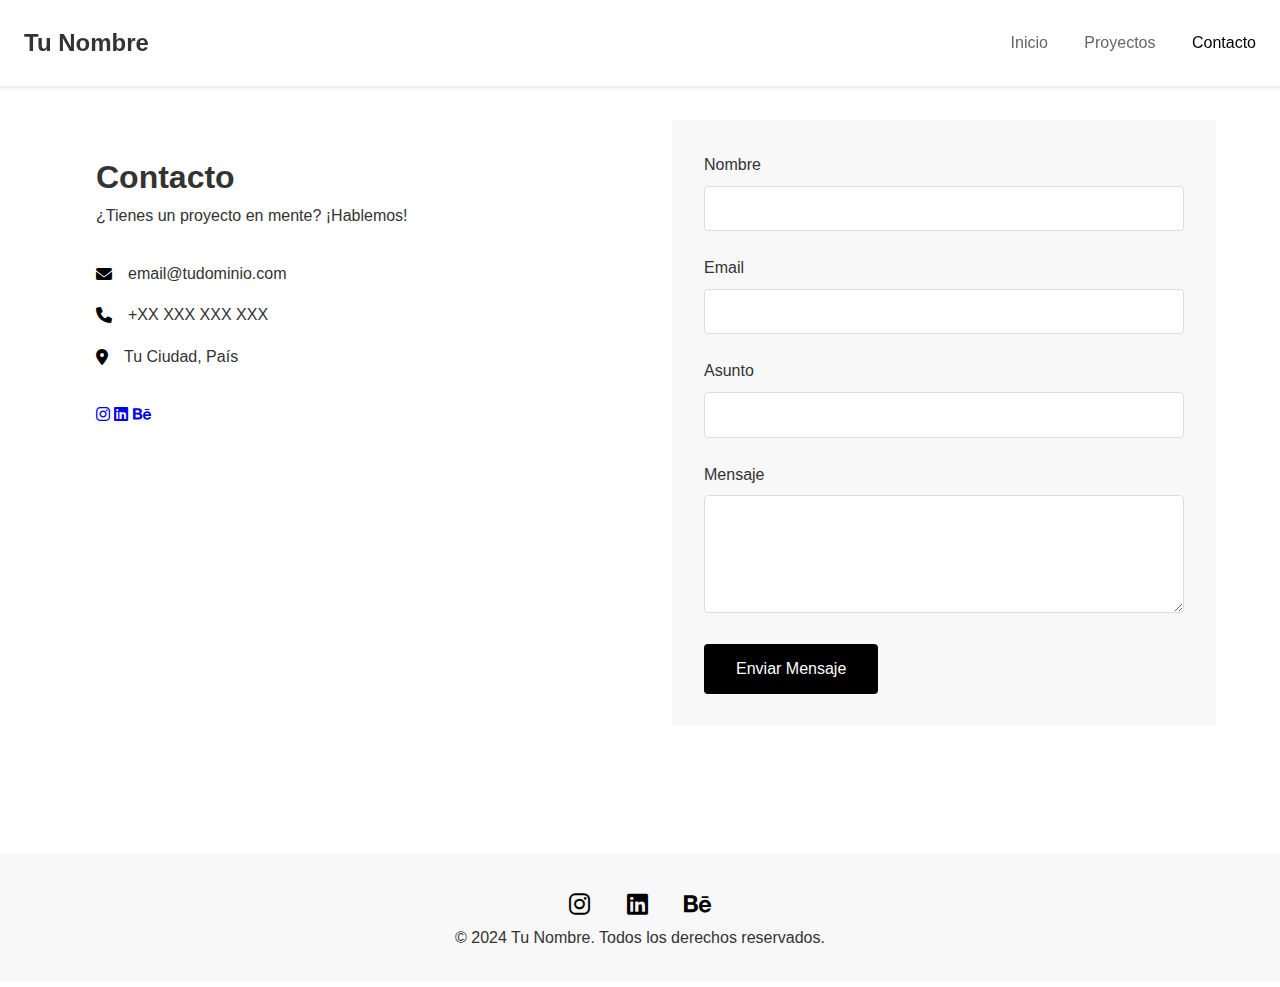
==== contacto.html @ 65f64974 "primera prueba" ====
<!DOCTYPE html>
<html lang="es">
<head>
    <meta charset="UTF-8">
    <meta name="viewport" content="width=device-width, initial-scale=1.0">
    <title>Contacto - Portfolio de Arquitectura</title>
    <link rel="stylesheet" href="css/styles.css">
    <link rel="stylesheet" href="https://cdnjs.cloudflare.com/ajax/libs/font-awesome/6.0.0/css/all.min.css">
</head>
<body>
    <nav class="navbar">
        <div class="nav-brand">
            <a href="index.html">Tu Nombre</a>
        </div>
        <div class="nav-links">
            <a href="index.html">Inicio</a>
            <a href="proyectos.html">Proyectos</a>
            <a href="contacto.html" class="active">Contacto</a>
        </div>
    </nav>

    <main class="contact-page">
        <div class="contact-container">
            <div class="contact-info">
                <h1>Contacto</h1>
                <p>¿Tienes un proyecto en mente? ¡Hablemos!</p>
                
                <div class="contact-details">
                    <div class="contact-item">
                        <i class="fas fa-envelope"></i>
                        <p>email@tudominio.com</p>
                    </div>
                    <div class="contact-item">
                        <i class="fas fa-phone"></i>
                        <p>+XX XXX XXX XXX</p>
                    </div>
                    <div class="contact-item">
                        <i class="fas fa-map-marker-alt"></i>
                        <p>Tu Ciudad, País</p>
                    </div>
                </div>

                <div class="social-links-contact">
                    <a href="#"><i class="fab fa-instagram"></i></a>
                    <a href="#"><i class="fab fa-linkedin"></i></a>
                    <a href="#"><i class="fab fa-behance"></i></a>
                </div>
            </div>

            <div class="contact-form">
                <form id="contactForm" onsubmit="return handleSubmit(event)">
                    <div class="form-group">
                        <label for="nombre">Nombre</label>
                        <input type="text" id="nombre" name="nombre" required>
                    </div>
                    
                    <div class="form-group">
                        <label for="email">Email</label>
                        <input type="email" id="email" name="email" required>
                    </div>
                    
                    <div class="form-group">
                        <label for="asunto">Asunto</label>
                        <input type="text" id="asunto" name="asunto" required>
                    </div>
                    
                    <div class="form-group">
                        <label for="mensaje">Mensaje</label>
                        <textarea id="mensaje" name="mensaje" rows="5" required></textarea>
                    </div>
                    
                    <button type="submit" class="submit-btn">Enviar Mensaje</button>
                </form>
            </div>
        </div>
    </main>

    <footer>
        <div class="footer-content">
            <div class="social-links">
                <a href="#"><i class="fab fa-instagram"></i></a>
                <a href="#"><i class="fab fa-linkedin"></i></a>
                <a href="#"><i class="fab fa-behance"></i></a>
            </div>
            <p>&copy; 2024 Tu Nombre. Todos los derechos reservados.</p>
        </div>
    </footer>

    <script src="js/main.js"></script>
</body>
</html>
---- css/styles.css ----
/* Variables globales */
:root {
    --primary-color: #333333;
    --secondary-color: #666666;
    --accent-color: #000000;
    --background-color: #ffffff;
    --text-color: #333333;
    --spacing-unit: 1rem;
}

/* Reset y estilos base */
* {
    margin: 0;
    padding: 0;
    box-sizing: border-box;
}

body {
    font-family: 'Helvetica Neue', Arial, sans-serif;
    line-height: 1.6;
    color: var(--text-color);
    background-color: var(--background-color);
}

/* Navegación */
.navbar {
    position: fixed;
    top: 0;
    width: 100%;
    background-color: rgba(255, 255, 255, 0.95);
    padding: 1.5rem;
    display: flex;
    justify-content: space-between;
    align-items: center;
    z-index: 1000;
    box-shadow: 0 2px 4px rgba(0, 0, 0, 0.1);
}

.nav-brand a {
    font-size: 1.5rem;
    color: var(--primary-color);
    text-decoration: none;
    font-weight: bold;
}

.nav-links a {
    margin-left: 2rem;
    color: var(--secondary-color);
    text-decoration: none;
    transition: color 0.3s ease;
}

.nav-links a:hover,
.nav-links a.active {
    color: var(--accent-color);
}

/* Landing page */
.landing {
    padding-top: 80px;
}

.hero {
    height: 90vh;
    display: flex;
    flex-direction: column;
    justify-content: center;
    align-items: center;
    text-align: center;
    background-color: #f8f8f8;
}

.hero h1 {
    font-size: 3.5rem;
    margin-bottom: 1rem;
}

.hero p {
    font-size: 1.5rem;
    color: var(--secondary-color);
}

/* Proyectos */
.projects-page {
    padding: 120px 5% 5%;
}

.projects-grid {
    display: grid;
    grid-template-columns: repeat(auto-fill, minmax(300px, 1fr));
    gap: 2rem;
    padding: 2rem 0;
}

.project-card {
    background: white;
    border-radius: 4px;
    overflow: hidden;
    transition: transform 0.3s ease;
    cursor: pointer;
}

.project-card:hover {
    transform: translateY(-5px);
}

.project-image {
    width: 100%;
    height: 250px;
    overflow: hidden;
}

.project-image img {
    width: 100%;
    height: 100%;
    object-fit: cover;
}

.project-info {
    padding: 1.5rem;
}

.project-info h3 {
    margin-bottom: 0.5rem;
}

/* Modal */
.modal {
    display: none;
    position: fixed;
    top: 0;
    left: 0;
    width: 100%;
    height: 100%;
    background-color: rgba(0, 0, 0, 0.9);
    z-index: 1100;
}

.modal-content {
    position: relative;
    width: 90%;
    max-width: 1200px;
    margin: 40px auto;
    background: white;
    padding: 2rem;
    border-radius: 4px;
}

.close-modal {
    position: absolute;
    right: 1rem;
    top: 1rem;
    font-size: 2rem;
    cursor: pointer;
}

/* Página de contacto */
.contact-page {
    padding: 120px 5% 5%;
}

.contact-container {
    display: grid;
    grid-template-columns: 1fr 1fr;
    gap: 4rem;
    max-width: 1200px;
    margin: 0 auto;
}

.contact-info {
    padding: 2rem;
}

.contact-details {
    margin: 2rem 0;
}

.contact-item {
    display: flex;
    align-items: center;
    margin-bottom: 1rem;
}

.contact-item i {
    margin-right: 1rem;
    color: var(--accent-color);
}

.contact-form {
    background: #f8f8f8;
    padding: 2rem;
    border-radius: 4px;
}

.form-group {
    margin-bottom: 1.5rem;
}

.form-group label {
    display: block;
    margin-bottom: 0.5rem;
}

.form-group input,
.form-group textarea {
    width: 100%;
    padding: 0.8rem;
    border: 1px solid #ddd;
    border-radius: 4px;
    font-size: 1rem;
}

.submit-btn {
    background-color: var(--accent-color);
    color: white;
    padding: 1rem 2rem;
    border: none;
    border-radius: 4px;
    cursor: pointer;
    font-size: 1rem;
    transition: background-color 0.3s ease;
}

.submit-btn:hover {
    background-color: #333;
}

/* Footer */
footer {
    background-color: #f8f8f8;
    padding: 2rem;
    text-align: center;
    margin-top: 4rem;
}

.social-links a {
    color: var(--accent-color);
    font-size: 1.5rem;
    margin: 0 1rem;
    text-decoration: none;
}

.social-links a:hover {
    color: var(--secondary-color);
}

/* Responsive */
@media (max-width: 768px) {
    .contact-container {
        grid-template-columns: 1fr;
    }

    .hero h1 {
        font-size: 2.5rem;
    }

    .navbar {
        padding: 1rem;
    }

    .nav-links a {
        margin-left: 1rem;
    }
}
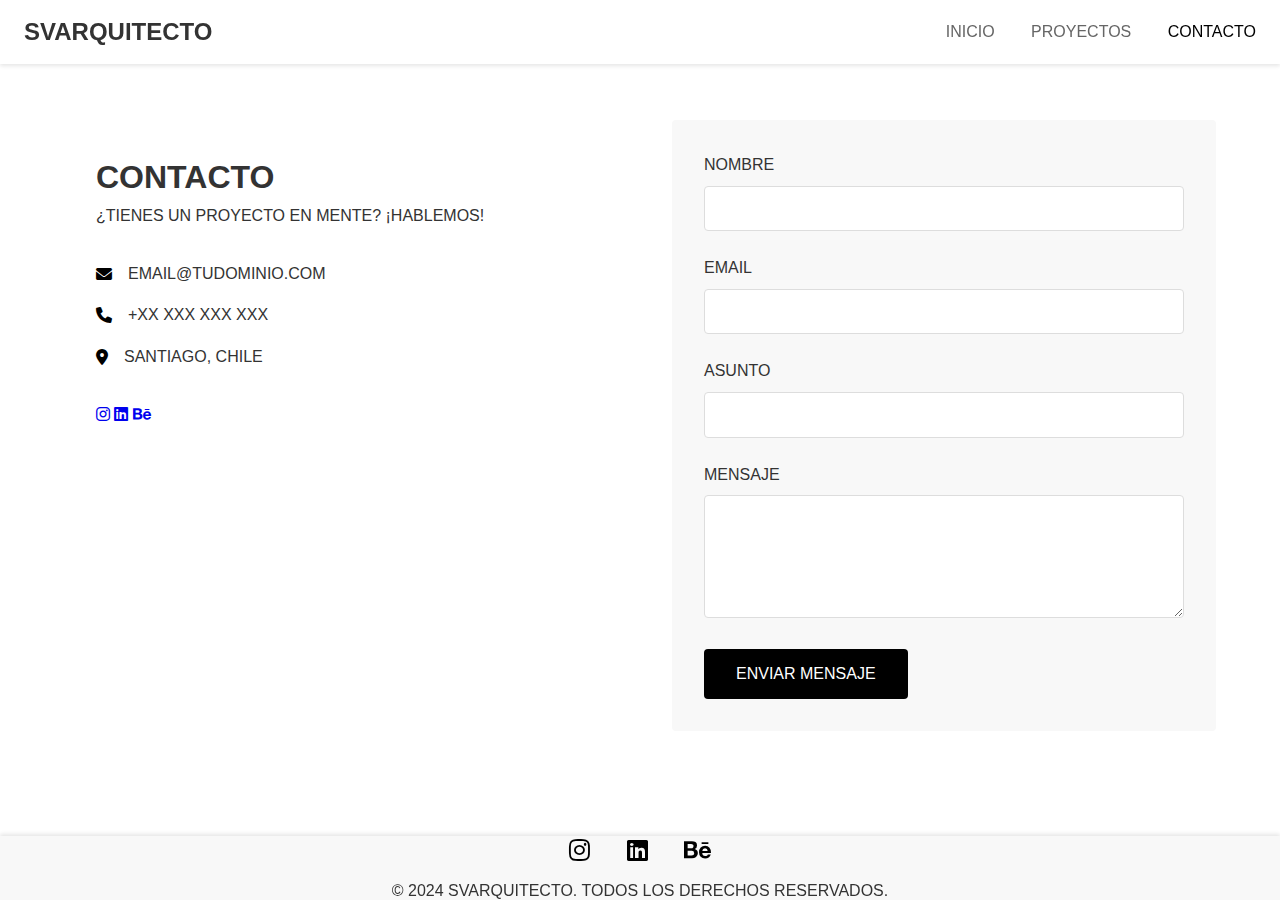
==== commit e61d6fab: "Carrusel y mayusculas 2" ====
--- a/contacto.html
+++ b/contacto.html
@@ -3,32 +3,32 @@
 <head>
     <meta charset="UTF-8">
     <meta name="viewport" content="width=device-width, initial-scale=1.0">
-    <title>Contacto - Portfolio de Arquitectura</title>
+    <title>CONTACTO - PORTFOLIO DE ARQUITECTURA</title>
     <link rel="stylesheet" href="css/styles.css">
     <link rel="stylesheet" href="https://cdnjs.cloudflare.com/ajax/libs/font-awesome/6.0.0/css/all.min.css">
 </head>
 <body>
     <nav class="navbar">
         <div class="nav-brand">
-            <a href="index.html">Tu Nombre</a>
+            <a href="index.html">SVARQUITECTO</a>
         </div>
         <div class="nav-links">
-            <a href="index.html">Inicio</a>
-            <a href="proyectos.html">Proyectos</a>
-            <a href="contacto.html" class="active">Contacto</a>
+            <a href="index.html">INICIO</a>
+            <a href="proyectos.html">PROYECTOS</a>
+            <a href="contacto.html" class="active">CONTACTO</a>
         </div>
     </nav>
 
     <main class="contact-page">
         <div class="contact-container">
             <div class="contact-info">
-                <h1>Contacto</h1>
-                <p>¿Tienes un proyecto en mente? ¡Hablemos!</p>
+                <h1>CONTACTO</h1>
+                <p>¿TIENES UN PROYECTO EN MENTE? ¡HABLEMOS!</p>
                 
                 <div class="contact-details">
                     <div class="contact-item">
                         <i class="fas fa-envelope"></i>
-                        <p>email@tudominio.com</p>
+                        <p>EMAIL@TUDOMINIO.COM</p>
                     </div>
                     <div class="contact-item">
                         <i class="fas fa-phone"></i>
@@ -36,7 +36,7 @@
                     </div>
                     <div class="contact-item">
                         <i class="fas fa-map-marker-alt"></i>
-                        <p>Tu Ciudad, País</p>
+                        <p>SANTIAGO, CHILE</p>
                     </div>
                 </div>
 
@@ -50,26 +50,26 @@
             <div class="contact-form">
                 <form id="contactForm" onsubmit="return handleSubmit(event)">
                     <div class="form-group">
-                        <label for="nombre">Nombre</label>
+                        <label for="nombre">NOMBRE</label>
                         <input type="text" id="nombre" name="nombre" required>
                     </div>
                     
                     <div class="form-group">
-                        <label for="email">Email</label>
+                        <label for="email">EMAIL</label>
                         <input type="email" id="email" name="email" required>
                     </div>
                     
                     <div class="form-group">
-                        <label for="asunto">Asunto</label>
+                        <label for="asunto">ASUNTO</label>
                         <input type="text" id="asunto" name="asunto" required>
                     </div>
                     
                     <div class="form-group">
-                        <label for="mensaje">Mensaje</label>
+                        <label for="mensaje">MENSAJE</label>
                         <textarea id="mensaje" name="mensaje" rows="5" required></textarea>
                     </div>
                     
-                    <button type="submit" class="submit-btn">Enviar Mensaje</button>
+                    <button type="submit" class="submit-btn">ENVIAR MENSAJE</button>
                 </form>
             </div>
         </div>
@@ -82,7 +82,7 @@
                 <a href="#"><i class="fab fa-linkedin"></i></a>
                 <a href="#"><i class="fab fa-behance"></i></a>
             </div>
-            <p>&copy; 2024 Tu Nombre. Todos los derechos reservados.</p>
+            <p>&copy; 2024 SVARQUITECTO. TODOS LOS DERECHOS RESERVADOS.</p>
         </div>
     </footer>
 
--- a/css/styles.css
+++ b/css/styles.css
@@ -6,6 +6,8 @@
     --background-color: #ffffff;
     --text-color: #333333;
     --spacing-unit: 1rem;
+    --navbar-height: 4rem;
+    --footer-height: 4rem;
 }
 
 /* Reset y estilos base */
@@ -20,15 +22,21 @@
     line-height: 1.6;
     color: var(--text-color);
     background-color: var(--background-color);
+    overflow: hidden;
+    height: 100vh;
+    display: flex;
+    flex-direction: column;
 }
 
 /* Navegación */
 .navbar {
     position: fixed;
     top: 0;
-    width: 100%;
+    left: 0;
+    width: 100%;
+    height: var(--navbar-height);
     background-color: rgba(255, 255, 255, 0.95);
-    padding: 1.5rem;
+    padding: 0 1.5rem;
     display: flex;
     justify-content: space-between;
     align-items: center;
@@ -55,29 +63,237 @@
     color: var(--accent-color);
 }
 
-/* Landing page */
-.landing {
-    padding-top: 80px;
-}
-
-.hero {
-    height: 90vh;
+/* Landing Container */
+.landing-container {
+    flex: 1;
+    margin-top: var(--navbar-height);
+    margin-bottom: var(--footer-height);
+    display: grid;
+    grid-template-columns: 1fr 1fr;
+    gap: 2rem;
+    padding: 2rem;
+    height: calc(100vh - var(--navbar-height) - var(--footer-height));
+}
+
+/* Hero Section */
+.hero-section {
+    display: flex;
+    align-items: center;
+    justify-content: center;
+    padding: 2rem;
+}
+
+.hero-content {
+    text-align: left;
+}
+
+.hero-content h1 {
+    font-size: 3.5rem;
+    margin-bottom: 1rem;
+    line-height: 1.2;
+}
+
+.hero-content p {
+    font-size: 1.5rem;
+    color: var(--secondary-color);
+}
+
+/* Featured Section con Carrusel */
+.featured-section {
+    padding: 2rem;
+    display: flex;
+    flex-direction: column;
+    height: 100%;
+}
+
+.featured-section h2 {
+    margin-bottom: 2rem;
+    font-size: 2rem;
+}
+
+.carousel-container {
+    position: relative;
+    height: calc(100% - 4rem); /* Resta el espacio del título */
+    display: flex;
+    flex-direction: column;
+    align-items: center;
+}
+
+.carousel-track-container {
+    height: 100%;
+    width: 100%;
+    position: relative;
+    overflow: hidden;
+}
+
+.carousel-track {
+    position: relative;
+    height: 100%;
+    transition: transform 0.5s ease-in-out;
+}
+
+.carousel-slide {
+    position: absolute;
+    top: 0;
+    left: 0;
+    width: 100%;
+    height: 100%;
+    opacity: 0;
+    transform: translateY(100%);
+    transition: all 0.8s ease-in-out;
+    visibility: hidden;
+}
+
+.carousel-slide.active {
+    opacity: 1;
+    transform: translateY(0);
+    visibility: visible;
+}
+
+.carousel-slide.next {
+    transform: translateY(100%);
+}
+
+.carousel-slide.prev {
+    transform: translateY(-100%);
+}
+
+.carousel-slide img {
+    width: 100%;
+    height: 100%;
+    object-fit: cover;
+}
+
+.slide-overlay {
+    position: absolute;
+    top: 0;
+    left: 0;
+    width: 100%;
+    height: 100%;
+    background: rgba(0, 0, 0, 0.7);
     display: flex;
     flex-direction: column;
     justify-content: center;
     align-items: center;
+    color: white;
     text-align: center;
-    background-color: #f8f8f8;
-}
-
-.hero h1 {
-    font-size: 3.5rem;
+    padding: 2rem;
+    opacity: 0;
+    transform: translateY(20px);
+    transition: all 0.5s ease-in-out 0.3s;
+}
+
+.carousel-slide.active .slide-overlay {
+    opacity: 1;
+    transform: translateY(0);
+}
+
+.slide-overlay h3 {
+    font-size: 1.8rem;
     margin-bottom: 1rem;
 }
 
-.hero p {
+.slide-overlay p {
+    font-size: 1.1rem;
+    margin-bottom: 1.5rem;
+    max-width: 80%;
+}
+
+.carousel-button {
+    position: absolute;
+    background: rgba(255, 255, 255, 0.9);
+    border: none;
+    width: 40px;
+    height: 40px;
+    border-radius: 50%;
+    display: flex;
+    align-items: center;
+    justify-content: center;
+    cursor: pointer;
+    z-index: 10;
+    transition: all 0.3s ease;
+}
+
+.carousel-button:hover {
+    background: white;
+    transform: scale(1.1);
+}
+
+.carousel-button.prev {
+    top: -20px;
+}
+
+.carousel-button.next {
+    bottom: -20px;
+}
+
+.carousel-button i {
+    color: var(--accent-color);
+    font-size: 1.2rem;
+}
+
+/* Footer */
+footer {
+    position: fixed;
+    bottom: 0;
+    left: 0;
+    width: 100%;
+    height: var(--footer-height);
+    background-color: rgba(248, 248, 248, 0.95);
+    padding: 0 1rem;
+    display: flex;
+    align-items: center;
+    justify-content: center;
+    z-index: 1000;
+    box-shadow: 0 -2px 4px rgba(0, 0, 0, 0.1);
+}
+
+.footer-content {
+    width: 100%;
+    display: flex;
+    flex-direction: column;
+    align-items: center;
+    gap: 0.5rem;
+}
+
+.social-links a {
+    color: var(--accent-color);
     font-size: 1.5rem;
+    margin: 0 1rem;
+    text-decoration: none;
+}
+
+.social-links a:hover {
     color: var(--secondary-color);
+}
+
+/* Responsive */
+@media (max-width: 768px) {
+    .landing-container {
+        grid-template-columns: 1fr;
+        gap: 1rem;
+        padding: 1rem;
+    }
+
+    .hero-content h1 {
+        font-size: 2.5rem;
+    }
+
+    .featured-grid {
+        grid-template-rows: repeat(2, 1fr);
+    }
+
+    .featured-item:last-child {
+        display: none;
+    }
+
+    .navbar {
+        padding: 0 1rem;
+    }
+
+    .nav-links a {
+        margin-left: 1rem;
+    }
 }
 
 /* Proyectos */
@@ -223,42 +439,4 @@
 
 .submit-btn:hover {
     background-color: #333;
-}
-
-/* Footer */
-footer {
-    background-color: #f8f8f8;
-    padding: 2rem;
-    text-align: center;
-    margin-top: 4rem;
-}
-
-.social-links a {
-    color: var(--accent-color);
-    font-size: 1.5rem;
-    margin: 0 1rem;
-    text-decoration: none;
-}
-
-.social-links a:hover {
-    color: var(--secondary-color);
-}
-
-/* Responsive */
-@media (max-width: 768px) {
-    .contact-container {
-        grid-template-columns: 1fr;
-    }
-
-    .hero h1 {
-        font-size: 2.5rem;
-    }
-
-    .navbar {
-        padding: 1rem;
-    }
-
-    .nav-links a {
-        margin-left: 1rem;
-    }
 } 